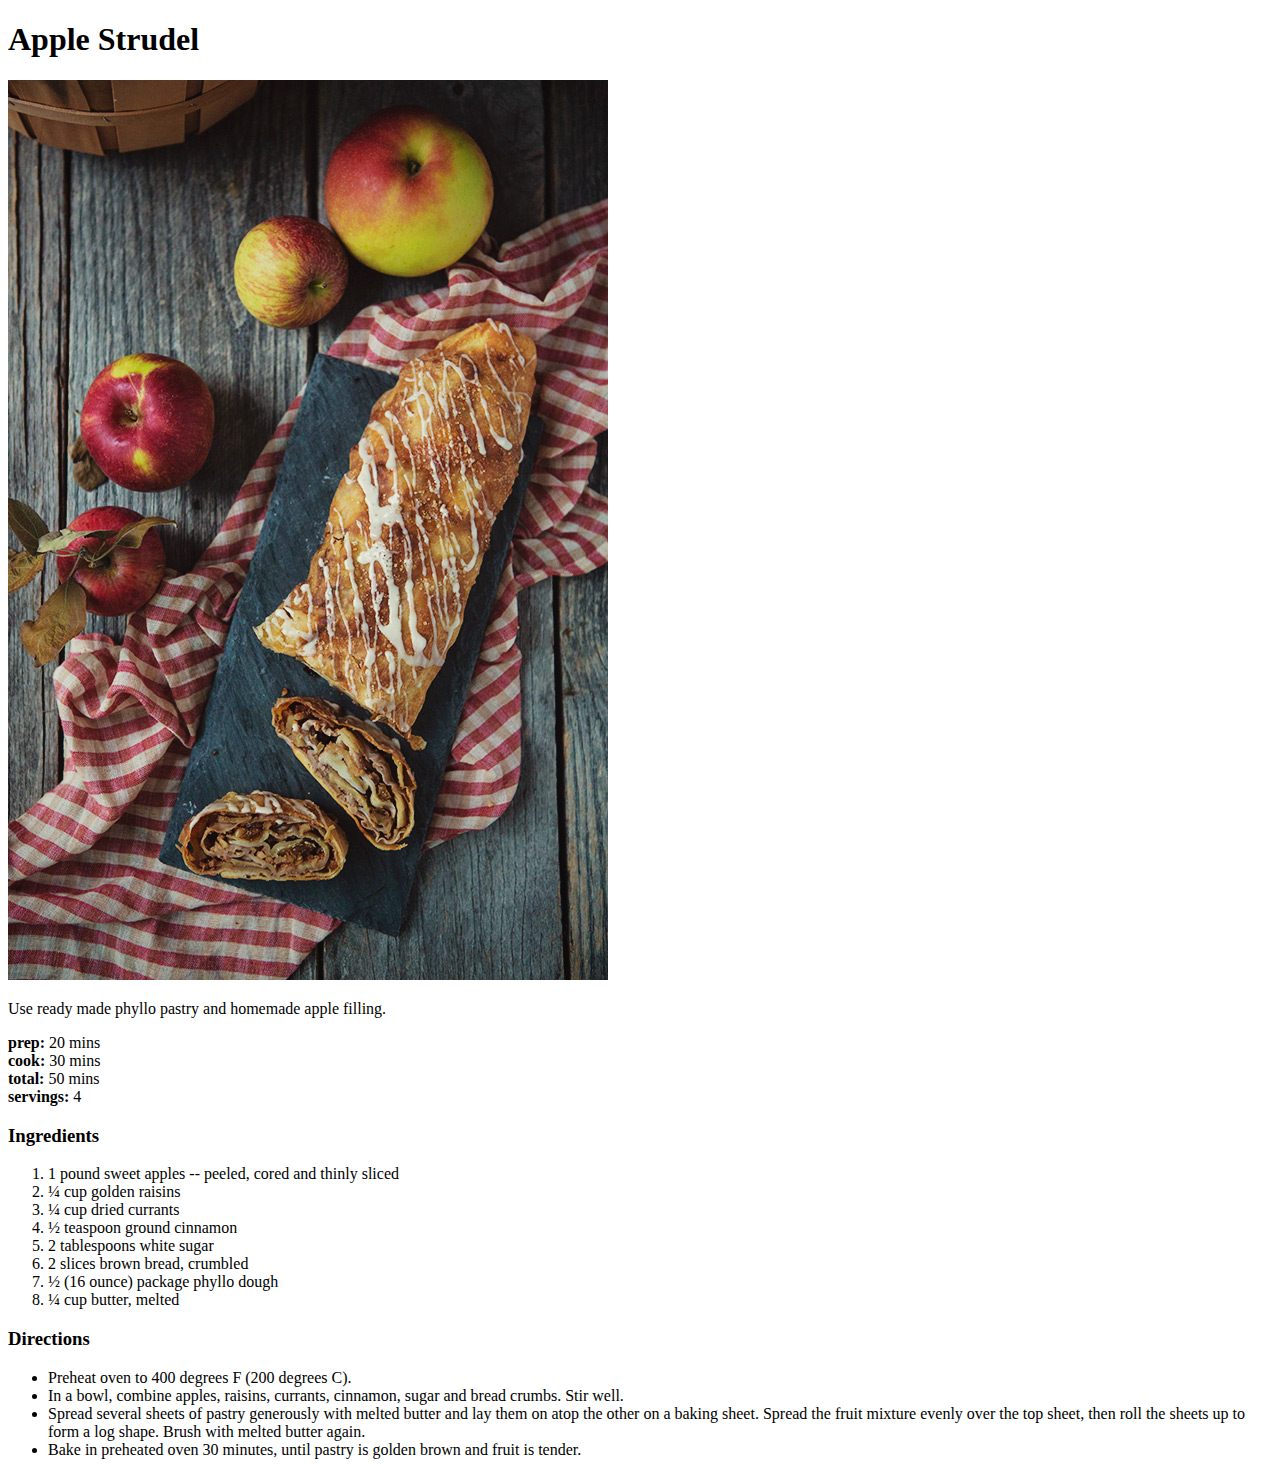
==== recipes/apple_strudel.html @ 3014dde5 "Add index.html" ====
<!DOCTYPE html>
<html lang="en">
<head>
    <meta charset="UTF-8">
    <meta http-equiv="X-UA-Compatible" content="IE=edge">
    <meta name="viewport" content="width=device-width, initial-scale=1.0">
    <title>Apple Strudel</title>
</head>
<body>

    <h1>Apple Strudel</h1>
    <img src="../images/apple-struder.jpg">

    <p>Use ready made phyllo pastry and homemade apple filling.</p>
    
    <p>
        <b>prep:</b>    20 mins<br>
        <b>cook:</b>    30 mins<br>
        <b>total:</b>   50 mins<br>
        <b>servings:</b> 4
        </p>

    <h3>Ingredients</h3>
    <ol>
        <li>1 pound sweet apples -- peeled, cored and thinly sliced</li>
        <li>¼ cup golden raisins </li>
        <li>¼ cup dried currants</li>
        <li>½ teaspoon ground cinnamon </li>
        <li>2 tablespoons white sugar</li>
        <li>2 slices brown bread, crumbled</li>
        <li>½ (16 ounce) package phyllo dough</li>
        <li>¼ cup butter, melted</li>
    </ol>
    <h3>Directions</h3>
    <ul>
        <li>Preheat oven to 400 degrees F (200 degrees C).</li>
        <li>In a bowl, combine apples, raisins, currants, cinnamon, sugar and bread crumbs. Stir well.</li>
        <li>Spread several sheets of pastry generously with melted butter and lay them on atop the other on a baking sheet. Spread the fruit mixture evenly over the top sheet, then roll the sheets up to form a log shape. Brush with melted butter again.</li>
        <li>Bake in preheated oven 30 minutes, until pastry is golden brown and fruit is tender.</li>
    </ul>
    

</body>
</html>
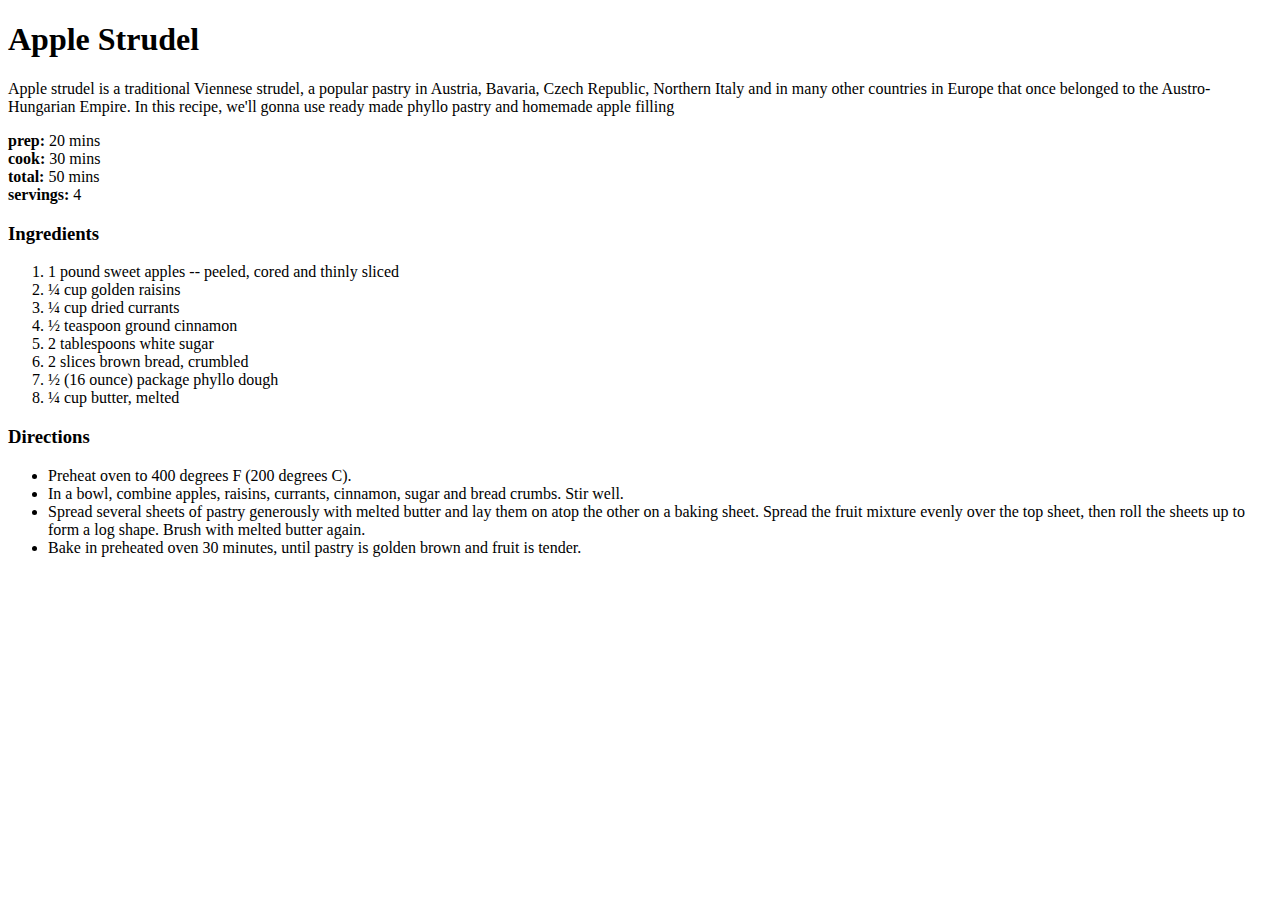
==== commit 3307644a: "css/style.css" ====
--- a/recipes/apple_strudel.html
+++ b/recipes/apple_strudel.html
@@ -5,13 +5,12 @@
     <meta http-equiv="X-UA-Compatible" content="IE=edge">
     <meta name="viewport" content="width=device-width, initial-scale=1.0">
     <title>Apple Strudel</title>
+    <link rel="stylesheet" href="../css/style.css">
 </head>
 <body>
 
     <h1>Apple Strudel</h1>
-    <img src="../images/apple-struder.jpg">
-
-    <p>Use ready made phyllo pastry and homemade apple filling.</p>
+    <p class="intro">Apple strudel is a traditional Viennese strudel, a popular pastry in Austria, Bavaria, Czech Republic, Northern Italy and in many other countries in Europe that once belonged to the Austro-Hungarian Empire. In this recipe, we'll gonna use ready made phyllo pastry and homemade apple filling</p>
     
     <p>
         <b>prep:</b>    20 mins<br>
@@ -20,24 +19,27 @@
         <b>servings:</b> 4
         </p>
 
-    <h3>Ingredients</h3>
-    <ol>
-        <li>1 pound sweet apples -- peeled, cored and thinly sliced</li>
-        <li>¼ cup golden raisins </li>
-        <li>¼ cup dried currants</li>
-        <li>½ teaspoon ground cinnamon </li>
-        <li>2 tablespoons white sugar</li>
-        <li>2 slices brown bread, crumbled</li>
-        <li>½ (16 ounce) package phyllo dough</li>
-        <li>¼ cup butter, melted</li>
-    </ol>
-    <h3>Directions</h3>
-    <ul>
-        <li>Preheat oven to 400 degrees F (200 degrees C).</li>
-        <li>In a bowl, combine apples, raisins, currants, cinnamon, sugar and bread crumbs. Stir well.</li>
-        <li>Spread several sheets of pastry generously with melted butter and lay them on atop the other on a baking sheet. Spread the fruit mixture evenly over the top sheet, then roll the sheets up to form a log shape. Brush with melted butter again.</li>
-        <li>Bake in preheated oven 30 minutes, until pastry is golden brown and fruit is tender.</li>
-    </ul>
+    <div class="top-section">
+        <h3>Ingredients</h3>
+        <ol>
+            <li>1 pound sweet apples -- peeled, cored and thinly sliced</li>
+            <li>¼ cup golden raisins </li>
+            <li>¼ cup dried currants</li>
+            <li>½ teaspoon ground cinnamon </li>
+            <li>2 tablespoons white sugar</li>
+            <li>2 slices brown bread, crumbled</li>
+            <li>½ (16 ounce) package phyllo dough</li>
+            <li>¼ cup butter, melted</li>
+        </ol>
+        <h3>Directions</h3>
+        <ul>
+            <li>Preheat oven to 400 degrees F (200 degrees C).</li>
+            <li>In a bowl, combine apples, raisins, currants, cinnamon, sugar and bread crumbs. Stir well.</li>
+            <li>Spread several sheets of pastry generously with melted butter and lay them on atop the other on a baking sheet. Spread the fruit mixture evenly over the top sheet, then roll the sheets up to form a log shape. Brush with melted butter again.</li>
+            <li>Bake in preheated oven 30 minutes, until pastry is golden brown and fruit is tender.</li>
+        </ul>
+    </div>    
+
     
 
 </body>
